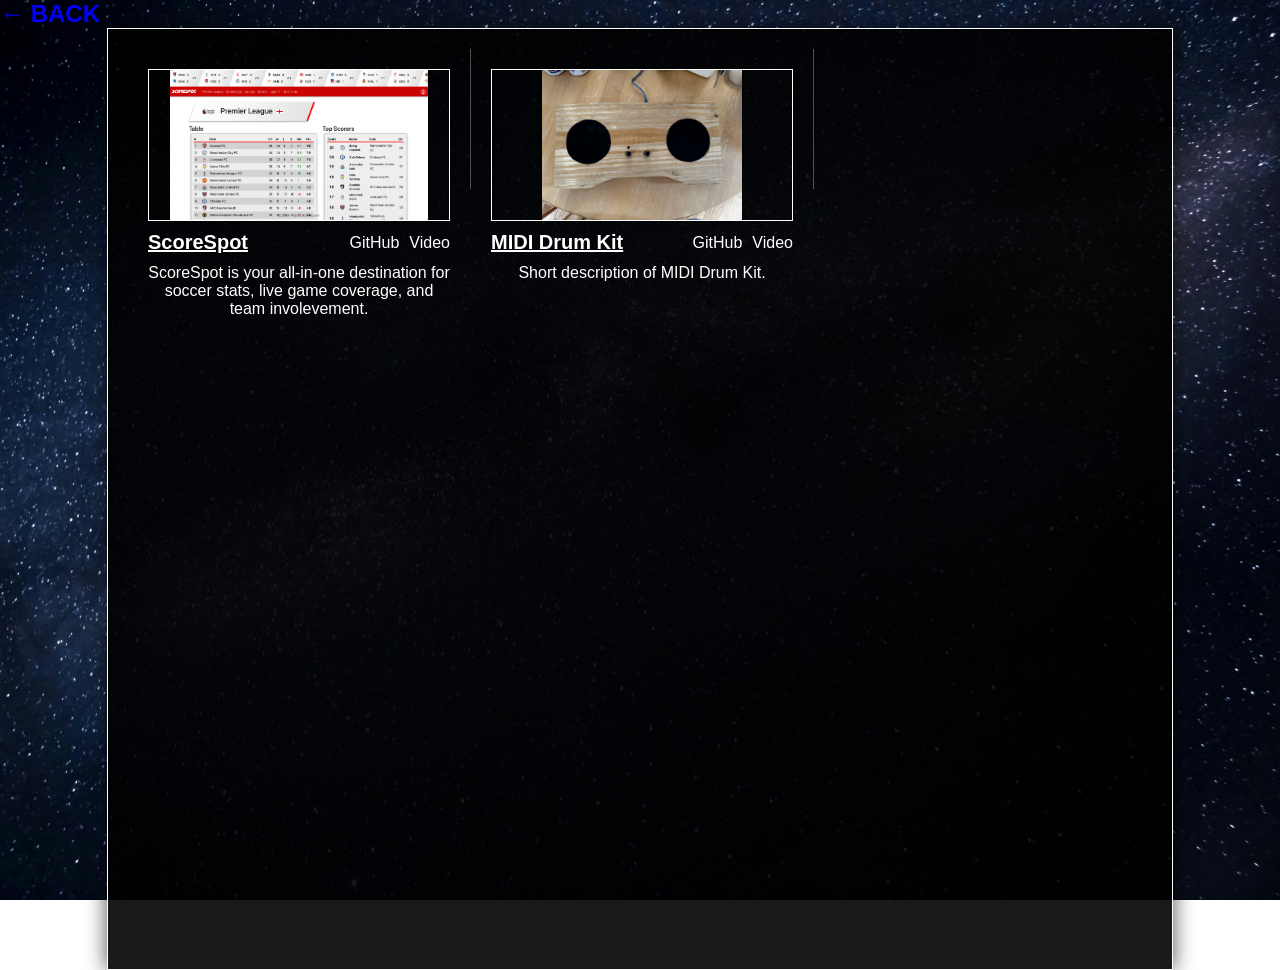
==== pages/projects.html @ 1f7320ec "added pages" ====
<!DOCTYPE html>
<html lang="en">
<head>
    <meta charset="UTF-8">
    <meta name="viewport" content="width=device-width, initial-scale=1.0">
    <title>Space Projects</title>
    <link rel="stylesheet" href=/style/projects.css>
</head>
<body>
    <div class = "back">
        <a href="/pages/main.html"> &#x2190; BACK</a>
    </div>
        <div class="main-screen" id="projects-container">
            <!-- Project cards will be dynamically inserted here -->
        </div>
        <script src="/js/proj_script.js"></script>
</body>
</html>
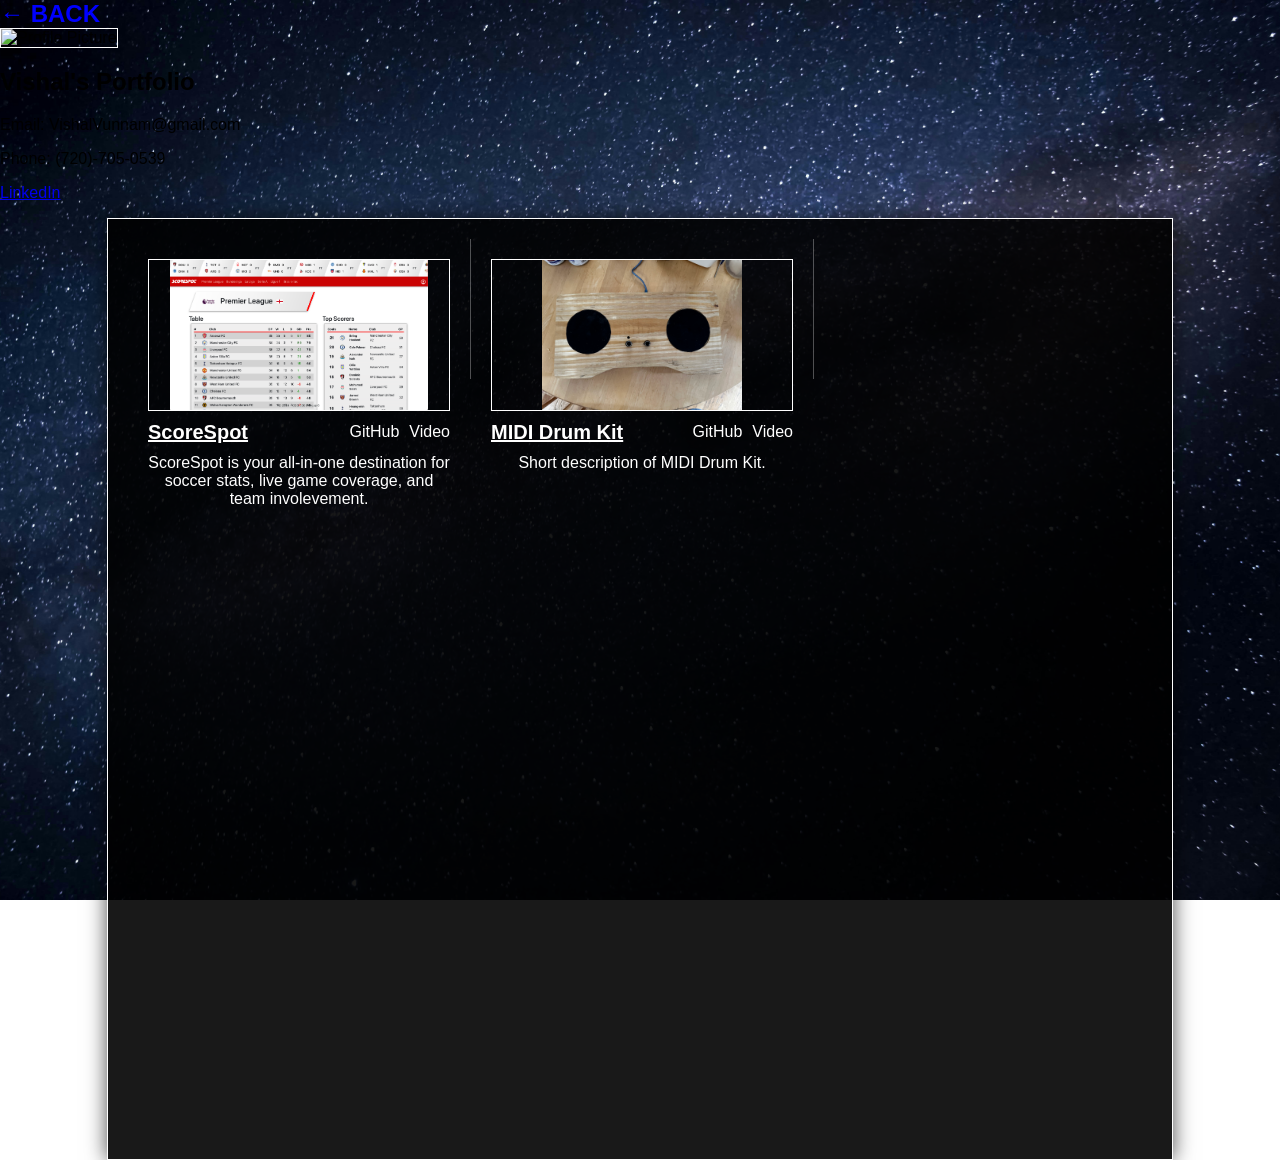
==== commit 1b91b7a7: "hey" ====
--- a/pages/projects.html
+++ b/pages/projects.html
@@ -7,8 +7,19 @@
     <link rel="stylesheet" href=/style/projects.css>
 </head>
 <body>
-    <div class = "back">
-        <a href="/pages/main.html"> &#x2190; BACK</a>
+    <div class = "index">
+        <div class = "back">
+            <a href="/index.html"> &#x2190; BACK</a>
+        </div>
+        <div class = "profilepic">
+            <img src="/img/output-onlinepngtools_processed.png" alt="Profile Picture">
+        <h2>Vishal's Portfolio</h2>
+        <div class="contact-info" id="contact-info">
+            <p>Email: VishalVunnam@gmail.com</p>
+            <p>Phone: (720)-705-0539</p>
+            <p><a class="linked" href="https://linkedin.com/in/vishal-vunnam" target="_blank">LinkedIn</a></p>
+        </div>
+        </div>
     </div>
         <div class="main-screen" id="projects-container">
             <!-- Project cards will be dynamically inserted here -->
